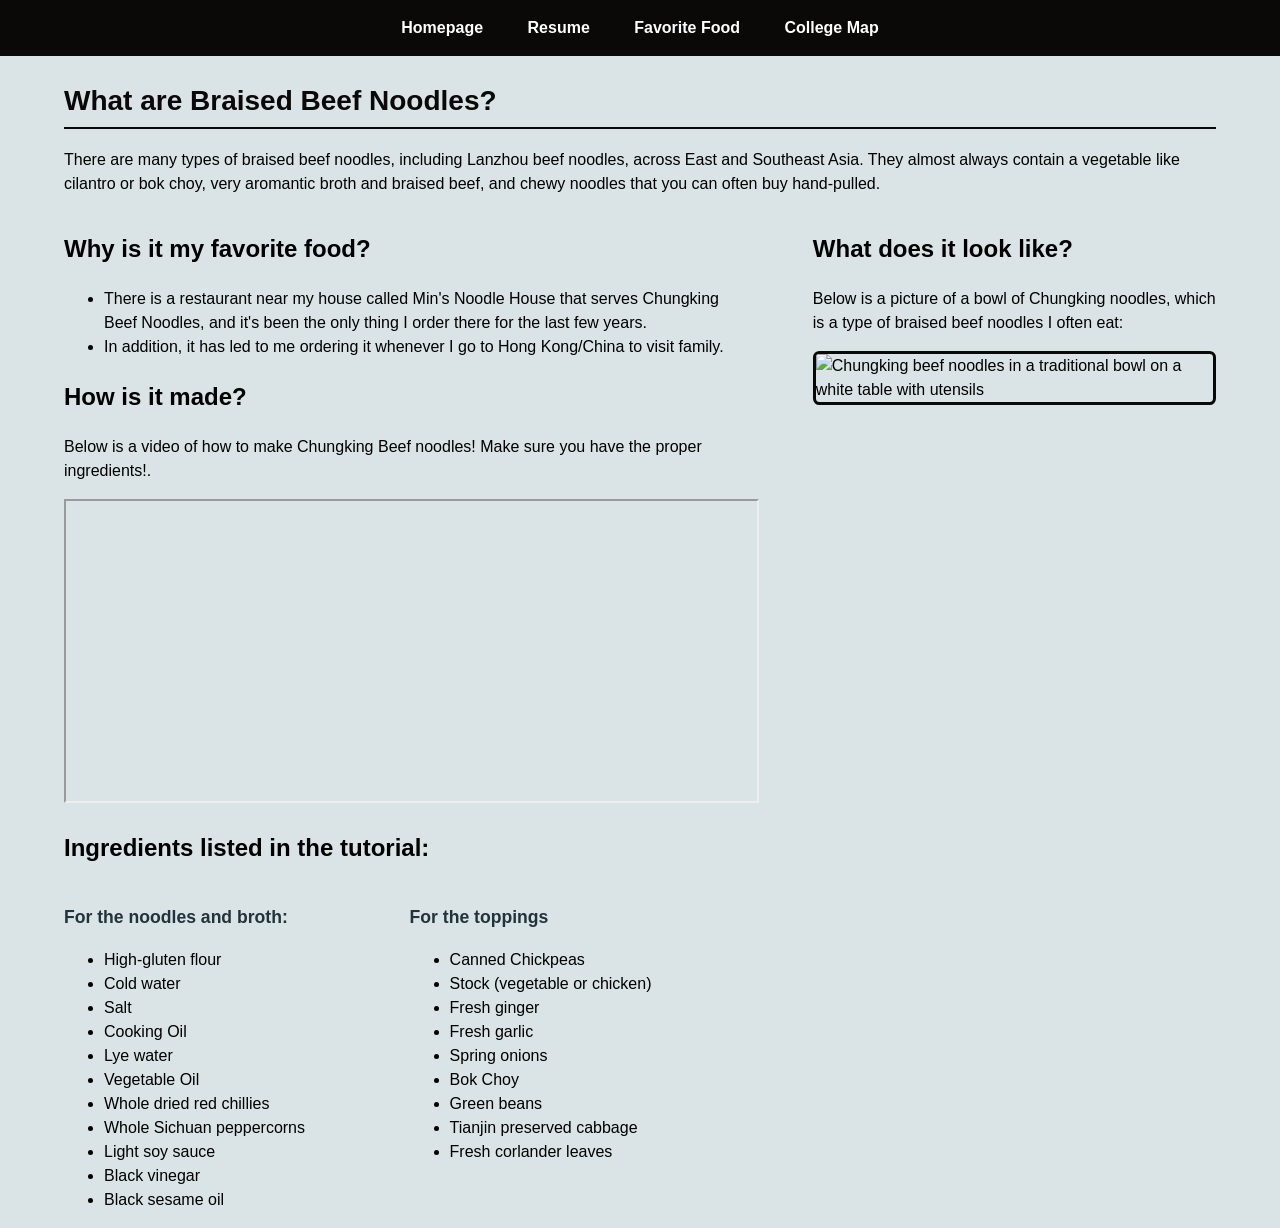
==== FavoriteFood.html @ e192550a "Rename css/js/FavoriteFood.html to FavoriteFood.html" ====
<!DOCTYPE html>
<html lang="en-US">
  <head>
    <meta charset="UTF-8">
    <meta name="viewport" content="width=device-width, initial-scale=1">
    <title>My favorite food: Lanzhou beef noodles</title>
    <link rel="stylesheet" type="text/css" href="css/styles.css">
    <script src="js/main.js" defer></script>
  </head>
  <body class="food-page">
    <header>
      <nav id="main-nav">
        <ul>
          <li><a href="index.html">Homepage</a></li>
          <li><a href="resume.html">Resume</a></li>
          <li><a href="FavoriteFood.html">Favorite Food</a></li>
          <li><a href="map.html">College Map</a></li>
        </ul>
      </nav>
    </header>

    <main class="content">
      <h1>What are Braised Beef Noodles?</h1>
      <p>There are many types of braised beef noodles, including Lanzhou beef noodles, across East and Southeast Asia. They almost always contain a vegetable like cilantro or bok choy, very aromantic broth and braised beef, and chewy noodles that you can often buy hand-pulled.</p>

      <div class="food-columns">
        <div class="left-column">
          <h2>Why is it my favorite food?</h2>
          <ul>
            <li>There is a restaurant near my house called Min's Noodle House that serves Chungking Beef Noodles, and it's been the only thing I order there for the last few years.</li>
            <li>In addition, it has led to me ordering it whenever I go to Hong Kong/China to visit family.</li>
          </ul>

          <h2>How is it made?</h2>
          <p>Below is a video of how to make Chungking Beef noodles! Make sure you have the proper ingredients!.</p>
          <iframe width="100%" height="300" src="https://www.youtube.com/embed/C1bQ09Kwn5A" title="How to make Chungking beef noodles"></iframe>

          <h2>Ingredients listed in the tutorial:</h2>
          <div class="ingredient-column">
            <h3>For the noodles and broth:</h3>
            <ul>
              <li>High-gluten flour</li>
              <li>Cold water</li>
              <li>Salt</li>
              <li>Cooking Oil</li>
              <li>Lye water</li>
              <li>Vegetable Oil</li>
              <li>Whole dried red chillies</li>
              <li>Whole Sichuan peppercorns</li>
              <li>Light soy sauce</li>
              <li>Black vinegar</li>
              <li>Black sesame oil</li>
            </ul>
          </div>

          <div class="ingredient-column">
            <h3>For the toppings</h3>
            <ul>
              <li>Canned Chickpeas</li>
              <li>Stock (vegetable or chicken)</li>
              <li>Fresh ginger</li>
              <li>Fresh garlic</li>
              <li>Spring onions</li>
              <li>Bok Choy</li>
              <li>Green beans</li>
              <li>Tianjin preserved cabbage</li>
              <li>Fresh corlander leaves</li>
            </ul>
          </div>
        </div>

        <div class="right-column">
          <h2>What does it look like?</h2>
          <p>Below is a picture of a bowl of Chungking noodles, which is a type of braised beef noodles I often eat:</p>
          <img src="images/chungking-noodles.jpg" alt="Chungking beef noodles in a traditional bowl on a white table with utensils">
        </div>

        <div class="clearfix"></div>
      </div>
    </main>
  </body>
</html>
---- css/styles.css ----
body {
  margin: 0;
  padding: 0;
  font-family: Arial, sans-serif;
  font-size: 16px;
  line-height: 1.5;
  background-color: #dae3e5;
}

header {
  width: 100%;
  background-color: #0a0908;
  padding: 1rem 0;
  margin-bottom: 1.5rem;
  font-family: Arial, sans-serif;
  text-align: center;
}

#main-nav {
  width: 100%;
}

#main-nav ul {
  list-style-type: none;
  margin: 0;
  padding: 0;
}

#main-nav ul li {
  display: inline-block;
  margin: 0 1.25rem;
}

#main-nav ul li a {
  color: #ffffff;
  text-decoration: none;
  font-family: Arial, sans-serif;
  font-size: 1rem;
  font-weight: bold;
  display: block;
}

.clearfix {
  clear: both;
}

/*page 1*/

/*style 1*/
body.fluid-page .content {
  width: 90%;
  margin: 0 auto;
}

body.fluid-page .homepage-columns .left-column,
body.fluid-page .homepage-columns .right-column {
  float: none;
  width: 100%;
}

/*style 2*/
body.fluid-page h1 {
  color: #0a0908;
  font-size: 1.75rem;
  border-bottom: 0.15rem solid #0a0908;
  padding-bottom: 0.3rem;
}

/*style 3*/
body.fluid-page h2 {
  color: #22333b;
  font-size: 1.25rem;
  margin-top: 1.25rem;
}

/*style 4*/
body.fluid-page p {
  font-size: 1rem;
  color: black;
}

/*style 5*/
body.fluid-page img {
  max-width: 100%;
  height: auto;
  border: 0.15rem solid #0a0908;
}

/*page 2*/

/*style 1*/
body.fixed-page {
  background-color: #ffffff;
  font-family: "Times New Roman", Times, serif;
  margin: 0;
  padding: 0;
}

body.fixed-page .content {
  max-width: 850px;
  margin: 0 auto;
  padding: 0;
}

@media (min-width: 768px) {
  body.fixed-page .content {
    padding-bottom: 3rem;
  }
}

/*style 2*/
body.fixed-page h1 {
  text-align: center;
  color: #0a0908;
  font-size: 26px;
}

/*style 3*/
body.fixed-page .contact-info {
  list-style-type: none;
  text-align: center;
  padding: 0;
  font-size: 14px;
  color: #555555;
}

/*style 4*/
body.fixed-page h2 {
  border-bottom: 2px solid #0a0908;
  font-size: 18px;
  text-transform: uppercase;
  margin-top: 20px;
}

/*style 5*/
body.fixed-page .headshot-img {
  border-radius: 50%;
  border: 2px solid #0a0908;
  display: block;
}

/*page 3*/

/*style 1*/
body.food-page .content {
  width: 90%;
  margin: 0 auto;
}

body.food-page .food-columns .left-column {
  float: left;
  width: 60%;
}

body.food-page .food-columns .right-column {
  float: right;
  width: 35%;
}

/*style 2*/
body.food-page h1 {
  color: #0a0908;
  font-size: 1.75rem;
  border-bottom: 0.15rem solid #0a0908;
  padding-bottom: 0.3rem;
}

/*style 3*/
body.food-page h3 {
  color: #22333b;
  font-size: 1.1rem;
}

/*style 4*/
body.food-page img {
  max-width: 100%;
  height: auto;
  border: 0.2rem solid #0a0908;
  border-radius: 0.4rem;
}

/*style 5*/
body.food-page .ingredient-column {
  float: left;
  width: 48%;
  margin-right: 2%;
}

/*page 4 map page*/
body.map-page .content {
  width: 90%;
  margin: 0 auto;
  padding-bottom: 2rem;
}

body.map-page h1 {
  color: #0a0908;
  font-size: 1.75rem;
  border-bottom: 0.15rem solid #0a0908;
  padding-bottom: 0.3rem;
}

#map {
  width: 100%;
  height: 450px;
  margin: 1.5rem 0;
  border: 0.15rem solid #0a0908;
}

#questions-btn {
  padding: 0.6rem 1.25rem;
  font-family: Arial, sans-serif;
  font-size: 1rem;
  font-weight: bold;
  background-color: #0a0908;
  color: #ffffff;
  border: none;
  cursor: pointer;
}

/*media query 1*/

/*style 1*/
@media (min-width: 768px) {
  body.fluid-page .homepage-columns .left-column {
    float: left;
    width: 60%;
  }

/*style 2*/
  body.fluid-page .homepage-columns .right-column {
    float: right;
    width: 35%;
  }

/*style 3*/
  body.fluid-page h1 {
    font-size: 2.25rem;
  }

/*style 4*/
  body.fluid-page .content {
    width: 85%;
  }
}

/*media query 2*/
@media (min-width: 1024px) {

/*style 1*/
  body.fluid-page .content {
    max-width: 1140px;
    width: 80%;
  }

/*style 2*/
  body.fluid-page h2 {
    font-size: 1.45rem;
  }

/*style 3*/
  body.fluid-page p {
    font-size: 1.05rem;
  }
}
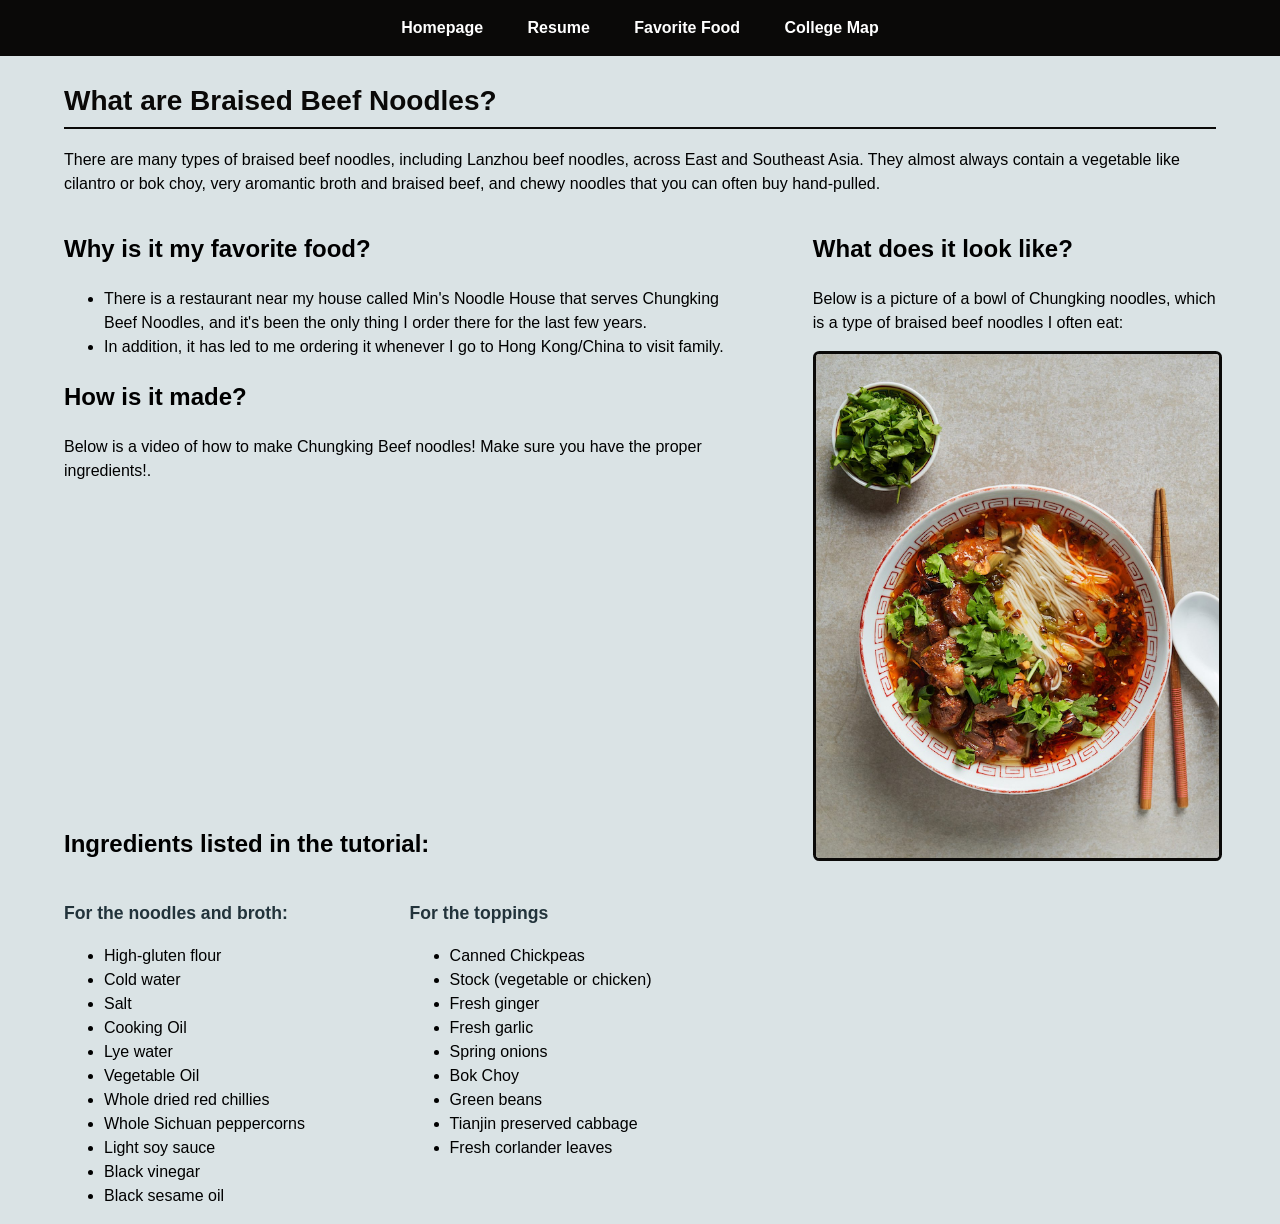
==== commit 52030b43: "Update iframe for recipe video in FavoriteFood.html" ====
--- a/FavoriteFood.html
+++ b/FavoriteFood.html
@@ -33,7 +33,7 @@
 
           <h2>How is it made?</h2>
           <p>Below is a video of how to make Chungking Beef noodles! Make sure you have the proper ingredients!.</p>
-          <iframe width="100%" height="300" src="https://www.youtube.com/embed/C1bQ09Kwn5A" title="How to make Chungking beef noodles"></iframe>
+          <iframe class="recipe-video" height="300" src="https://www.youtube.com/embed/C1bQ09Kwn5A" title="How to make Chungking beef noodles"></iframe>
 
           <h2>Ingredients listed in the tutorial:</h2>
           <div class="ingredient-column">
--- a/css/styles.css
+++ b/css/styles.css
@@ -184,6 +184,11 @@
   float: left;
   width: 48%;
   margin-right: 2%;
+}
+
+body.food-page .recipe-video {
+  width: 100%;
+  border: 0;
 }
 
 /*page 4 map page*/
